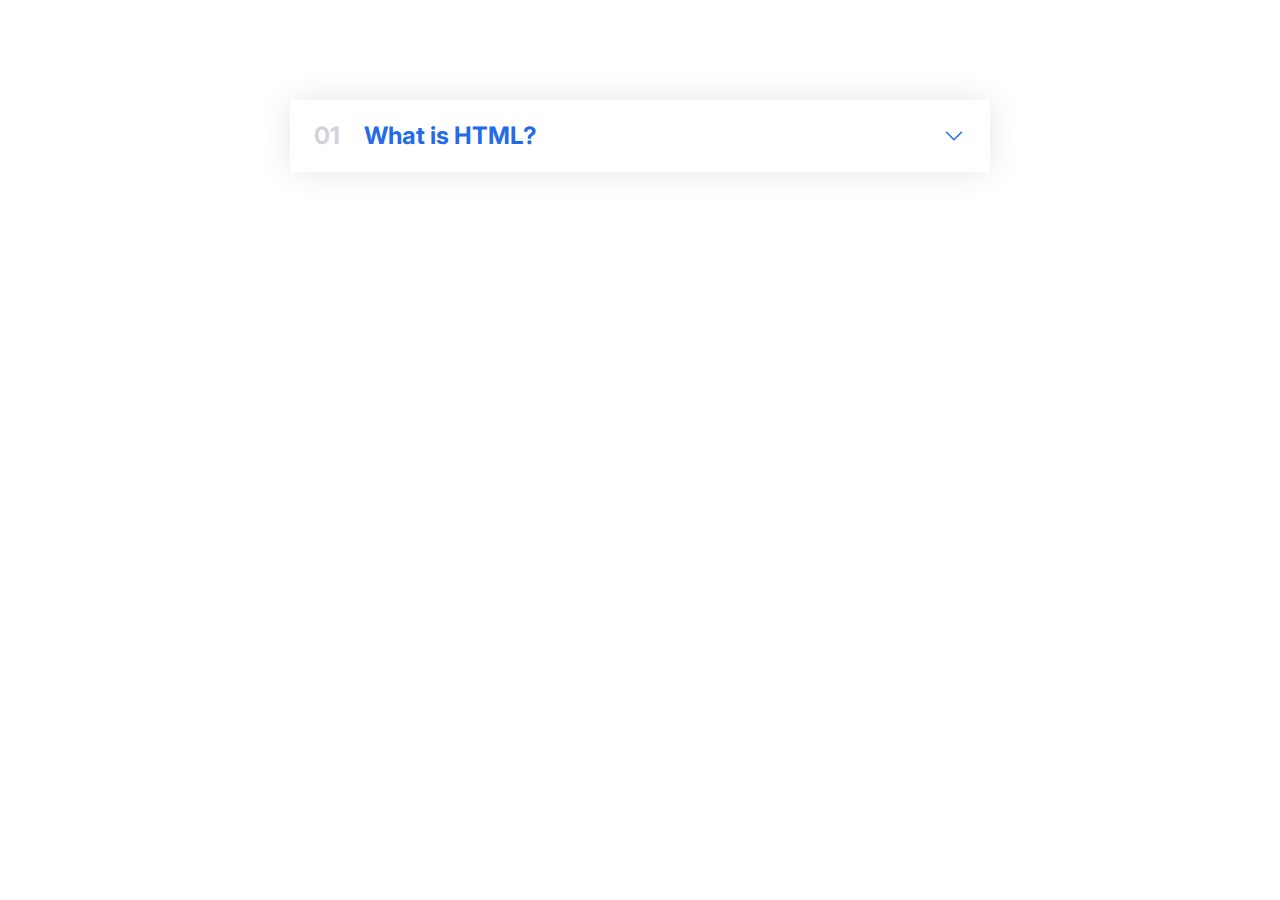
==== accordionComponent.html @ 1341f3ba "created accordion component using html, css and javascript" ====
<!DOCTYPE html>
<html lang="en">
  <head>
    <meta charset="UTF-8" />
    <meta http-equiv="X-UA-Compatible" content="IE=edge" />
    <meta name="viewport" content="width=device-width, initial-scale=1.0" />
    <link
      href="https://fonts.googleapis.com/css2?family=Inter:wght@400;500;700&display=swap"
      rel="stylesheet"
    />
    <link rel="stylesheet" href="styles/accordionComponent.css" />
    <title>Accordion Component</title>
  </head>
  <body>
    <div class="accordion">
      <div class="item">
        <p class="number">01</p>
        <p class="text">What is HTML?</p>
        <svg
          xmlns="http://www.w3.org/2000/svg"
          fill="none"
          viewBox="0 0 24 24"
          stroke-width="1.5"
          stroke="currentColor"
          class="icon"
        >
          <path
            stroke-linecap="round"
            stroke-linejoin="round"
            d="M19.5 8.25l-7.5 7.5-7.5-7.5"
          />
        </svg>
        <div class="hidden-box">
          <p>
            HTML (Hypertext Markup Language) is the standard markup language
            used to create web pages. It consists of a series of elements and
            tags, which are used to define the structure and content of a web
            page. The most common elements include headings, paragraphs, images,
            links, and lists. HTML is used in conjunction with other languages
            such as JavaScript and CSS to create dynamic and visually appealing
            web pages.
          </p>
          <ul>
            <li>
              HTML is used to create the structure and content of a web page.
            </li>
            <li>
              It defines the headings, paragraphs, images, links, and other
              elements that make up a web page.
            </li>
            <li>
              It is the backbone of a web page, providing the basic layout and
              organization.
            </li>
            <li>
              HTML is used in conjunction with other languages such as
              JavaScript and CSS to create dynamic and visually appealing web
              pages.
            </li>
            <li>
              HTML is used to create forms, which can be used to collect user
              input and data.
            </li>
            <li>
              HTML is widely supported by web browsers, making it a widely used
              and versatile language for creating web pages.
            </li>
            <li>
              HTML tags are used to create the structure of a web page, tags
              like<code>
                &lt;header&gt;, &lt;nav&gt;, &lt;section&gt;, &lt;article&gt;,
                &lt;aside&gt; and &lt;footer&gt;</code
              >
            </li>
            <li>
              HTML5 introduced new tags like <code>&lt;video&gt;</code> and
              <code>&lt;audio&gt;</code> for adding multimedia contents to web
              pages.
            </li>
            <li>
              HTML is a markup language which means it is used to add meaning to
              the content of a web page and make it more accessible to search
              engines and assistive technologies.
            </li>
          </ul>
        </div>
      </div>
    </div>
    <script>
      const btnExpand = document.querySelector(".icon");
      btnExpand.addEventListener("click", function (e) {
        const item = document.querySelector(".item").classList.contains("open");
        if (!item) document.querySelector(".item").classList.add("open");
        else document.querySelector(".item").classList.remove("open");
      });
    </script>
  </body>
</html>
---- styles/accordionComponent.css ----
/*
  SPACING SYSTEM (px)
      2 / 4 / 8 / 12 / 16 / 24 / 32 / 48 / 64 / 80 / 96 / 128
  FONT SIZE SYSTEM (px)
      10 / 12 / 14 / 16 / 18 / 20 / 24 / 30 / 36 / 44 / 52 / 62 / 74 / 86 / 98
  MAIN COLORS
    #236be8
  GREY COLOR
    #343A40
*/
* {
  margin: 0;
  padding: 0;
  box-sizing: border-box;
}
body {
  font-family: "Inter", sans-serif;
  color: #343a40;
  line-height: 1;
}
.accordion {
  width: 700px;
  margin: 100px auto;
  display: flex;
  flex-direction: column;
  gap: 12px;
}
.item {
  /* first value is horizontal offset */
  /* second value is vertical offset */
  /* third value is blur offset */
  /* I use the rgba to apply the alpha */
  box-shadow: 0 0 32px rgba(0, 0, 0, 0.1);
  padding: 24px;
  display: grid;
  grid-template-columns: auto 1fr auto;
  column-gap: 24px;
  row-gap: 32px;
  align-items: center;
  /* border-top: 5px solid #236be8; */
}
.icon {
  width: 24px;
  height: 24px;
  stroke: #236be8;
}

.text,
.number {
  font-size: 24px;
  font-weight: bolder;
  color: #236be8;
}
.number {
  color: #ced4da;
}
.hidden-box {
  grid-column: 2;
  display: none;
}
.hidden-box p {
  line-height: 1.6;
  margin-bottom: 24px;
}
.hidden-box ul {
  color: #868e96;
  margin-left: 20px;
  display: flex;
  flex-direction: column;
  gap: 12px;
  align-items: flex-start;
}
.hidden-box li {
  font-size: 14px;
  line-height: 1.3;
}
.open {
  border-top: 4px solid #236be8;
}
.open .hidden-box {
  display: block;
}
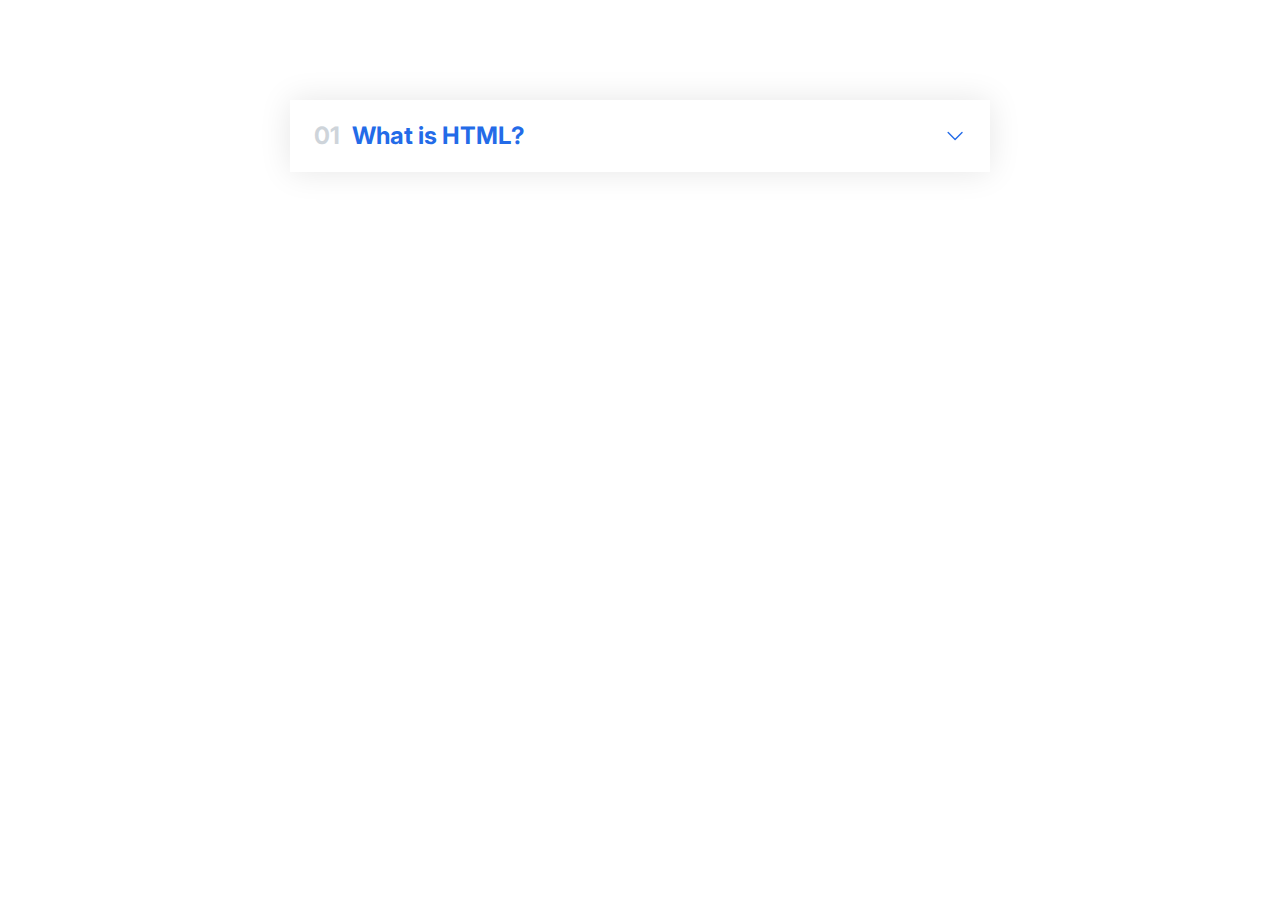
==== commit cc0c04e2: "brought the changes in the style of the accordion" ====
--- a/accordionComponent.html
+++ b/accordionComponent.html
@@ -14,22 +14,38 @@
   <body>
     <div class="accordion">
       <div class="item">
-        <p class="number">01</p>
-        <p class="text">What is HTML?</p>
-        <svg
-          xmlns="http://www.w3.org/2000/svg"
-          fill="none"
-          viewBox="0 0 24 24"
-          stroke-width="1.5"
-          stroke="currentColor"
-          class="icon"
-        >
-          <path
-            stroke-linecap="round"
-            stroke-linejoin="round"
-            d="M19.5 8.25l-7.5 7.5-7.5-7.5"
-          />
-        </svg>
+        <div class="accordion-item-header">
+          <p class="number">01</p>
+          <p class="text">What is HTML?</p>
+          <svg
+            xmlns="http://www.w3.org/2000/svg"
+            fill="none"
+            viewBox="0 0 24 24"
+            stroke-width="1.5"
+            stroke="currentColor"
+            class="icon-open"
+          >
+            <path
+              stroke-linecap="round"
+              stroke-linejoin="round"
+              d="M19.5 8.25l-7.5 7.5-7.5-7.5"
+            />
+          </svg>
+          <svg
+            xmlns="http://www.w3.org/2000/svg"
+            fill="none"
+            viewBox="0 0 24 24"
+            stroke-width="1.5"
+            stroke="currentColor"
+            class="icon-close hidden"
+          >
+            <path
+              stroke-linecap="round"
+              stroke-linejoin="round"
+              d="M6 18L18 6M6 6l12 12"
+            />
+          </svg>
+        </div>
         <div class="hidden-box">
           <p>
             HTML (Hypertext Markup Language) is the standard markup language
@@ -87,11 +103,24 @@
       </div>
     </div>
     <script>
-      const btnExpand = document.querySelector(".icon");
-      btnExpand.addEventListener("click", function (e) {
-        const item = document.querySelector(".item").classList.contains("open");
-        if (!item) document.querySelector(".item").classList.add("open");
-        else document.querySelector(".item").classList.remove("open");
+      const btnExpand = document.querySelector(".accordion-item-header");
+      const item = document.querySelector(".item");
+      const iconOpen = document.querySelector(".icon-open");
+      const iconClose = document.querySelector(".icon-close");
+
+      btnExpand.addEventListener("click", function () {
+        const itemContainingOpenClass = document
+          .querySelector(".item")
+          .classList.contains("open");
+        if (!itemContainingOpenClass) {
+          item.classList.add("open");
+          iconClose.classList.remove("hidden");
+          iconOpen.classList.add("hidden");
+        } else {
+          item.classList.remove("open");
+          iconOpen.classList.remove("hidden");
+          iconClose.classList.add("hidden");
+        }
       });
     </script>
   </body>
--- a/styles/accordionComponent.css
+++ b/styles/accordionComponent.css
@@ -25,6 +25,12 @@
   flex-direction: column;
   gap: 12px;
 }
+.accordion-item-header {
+  grid-column: 1 / -1;
+  display: flex;
+  justify-content: space-between;
+  cursor: pointer;
+}
 .item {
   /* first value is horizontal offset */
   /* second value is vertical offset */
@@ -37,19 +43,27 @@
   column-gap: 24px;
   row-gap: 32px;
   align-items: center;
-  /* border-top: 5px solid #236be8; */
 }
-.icon {
+.icon-open,
+.icon-close {
   width: 24px;
   height: 24px;
   stroke: #236be8;
+  cursor: pointer;
 }
-
+.hidden {
+  display: none;
+}
+.text {
+  width: 100%;
+  padding-left: 12px;
+}
 .text,
 .number {
   font-size: 24px;
   font-weight: bolder;
   color: #236be8;
+  cursor: pointer;
 }
 .number {
   color: #ced4da;
@@ -74,9 +88,6 @@
   font-size: 14px;
   line-height: 1.3;
 }
-.open {
-  border-top: 4px solid #236be8;
-}
 .open .hidden-box {
   display: block;
 }
